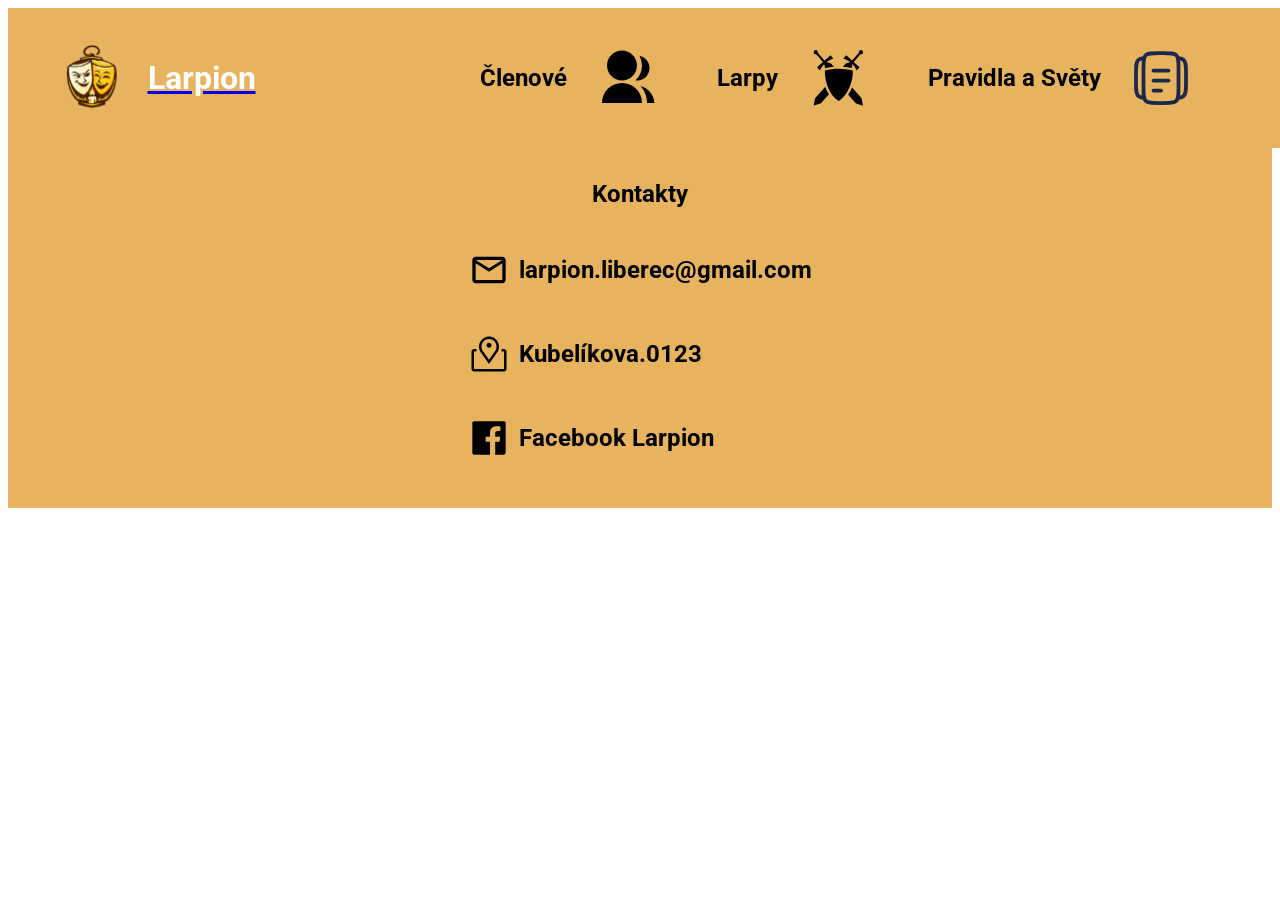
==== HTML/Clenove.html @ 6d05ec88 "i love and hate figma its the best worst tool i ever used kinda saved my lazy ass" ====
<!DOCTYPE html>
<html lang="cs">
<head>
    <meta charset="UTF-8">
    <meta name="viewport" content="width=device-width, initial-scale=1.0">
    <title>Larpion</title>
    <link rel="stylesheet" href="../CSS/Main.css">
    <script src="../Scripts/Hamburger.js" defer></script>
    <link rel="icon" type="image/svg+xml" href="../Assets/Photos/Favicon.png">
    <link rel="preconnect" href="https://fonts.googleapis.com">
    <link rel="preconnect" href="https://fonts.gstatic.com" crossorigin>
    <link href="https://fonts.googleapis.com/css2?family=Roboto:ital,wght@0,100..900;1,100..900&display=swap"
        rel="stylesheet">
</head>
<body>
    <header class="Header">
        <nav class="Header__Nav">
            <div class="Header__HomeAndHamburger">
                  <a href="../index.html"><div class="Header__Home">

                    <img src="../Assets/Photos/Logo.svg" alt="Logo" class="Icon Icon--HeaderLogo">
                    <h1 class="Nav__Text H1">Larpion</h1>

                </div></a>
                <div class="Header__Hamburger" id="Hamburger">
                    <span class="Hamburger__Span"></span>
                    <span class="Hamburger__Span"></span>
                    <span class="Hamburger__Span"></span>
                </div>
            </div>

            <div class="Hamburger__HamburgerMenu" id="Menu">
                <div class="Hamburger__Menu__Item">
                    <div class="Separator Separator--Nav"></div>
                    <a href="../HTML/Clenove.html" class="Menu__Link H3">
                        <div class="Menu__Item__Content">
                            <p>Členové</p> <!-- 
                      Source: https://svgrepo.com/svg/345409
  /group-2
  License: Apache License 2.0 (http://apache.org)
  Compliance: This file includes the original work and retains its licensing terms.
-->
                            <img src="../Assets/Photos/Členové.svg" alt="Členové" class="Icon--Hamburger">
                        </div>
                    </a>
                </div>
                <div class="Hamburger__Menu__Item">
                    <div class="Separator Separator--Nav"></div><a href="../HTML/Larpy.html" class="Menu__Link H3">
                        <div class="Menu__Item__Content">
                            <p>Larpy</p>
                            <!-- 
  Source: https://www.svgrepo.com/svg/321547/swords-emblem
  Author: game-icons.net
  License: Creative Commons Attribution 4.0 International (CC BY 4.0)
  License Link: https://creativecommons.org
-->
                            <img src="../Assets/Photos/Larpy.svg" alt="Larpy" class="Icon--Hamburger">
                        </div>
                    </a>
                </div>
                <div class="Hamburger__Menu__Item">
                    <div class="Separator Separator--Nav"></div><a href="../HTML/PravidlaASvety.html" class="Menu__Link H3">
                        <div class="Menu__Item__Content">
                            <p>Pravidla a Světy</p>
                            <!-- 
  Source: https://www.svgrepo.com/svg/524031/documents
  Author: Solar Icons
  License: Creative Commons Attribution 4.0 International (CC BY 4.0)
  License Link: https://creativecommons.org
-->
                            <img src="../Assets/Photos/Pravidla a světy.svg" alt="Pravidla a světy"
                                class="Icon--Hamburger">
                        </div>
                    </a>
                </div>
            </div>

        </nav>
    </header>

    <footer class="Footer">
        <h2 class="Footer__Kontakt">Kontakty</h2>
        <div class="Footer__Informations">
            <div class="Footer__InformationBox">
                <div class="InformationBox__Info"><img src="../Assets/Photos/Email.svg" alt="obálka"
                        class="Icon--Footer">
                    <h3 class="H3">larpion.liberec@gmail.com</h3>
                </div>
                <div class="InformationBox__Info"><img src="../Assets/Photos/Map.svg" alt="Mapa" class="Icon--Footer">
                    <h3 class="H3">Kubelíkova.0123</h3>
                </div>
                <div class="InformationBox__Info"><img src="../Assets/Photos/Facebook.svg" alt="Facebook"
                        class="Icon--Footer">
                    <h3 class="H3">Facebook Larpion</h3>
                </div>
            </div>
        </div>
    </footer>
</body>
</html>
---- CSS/Main.css ----
@import url("./normalize.css") layer(Reset);
@layer Reset, Typography, Main;

@layer Reset {

}

@layer Typography {
    html {
        font-family: 'Roboto', sans-serif;
    }
}

@layer Main {
    :root {
        --Background-Color: #F4F4A8;
        --HeaderFooter-Color: #E8B35F;
        --Card-Color: #9A1313;
        --Button-Color-Light: #F9734A;
        --Seperator-Dark: #C54D29;
        --Text-Color-Dark: #000000;
        --Text-Color-Light: #ffffff;
    }

    .Header {
        background: var(--HeaderFooter-Color);
        display: flex;
        justify-content: center;
        align-items: center;
        gap: 3rem;
        flex: 1 0 0;
        align-self: stretch;
        width: 100%;
        padding-inline: 0.5rem;
    }

    .Header__Home {
        display: flex;
        align-items: center;
        gap: 16px;
    }

    .Header__HomeAndHamburger {
        display: flex;
        height: 100px;
        justify-content: center;
        align-items: center;
        gap: 48px;
        align-self: stretch;
    }

    .Header__Hamburger {
        display: flex;
        flex-direction: column;
        gap: 8px;
        width: 40px;
        height: 25px;
    }

    .Hamburger__Span {
        display: block;
        background: var(--Text-Color-Dark);
        width: 40px;
        height: 2.5px;
    }

    .Header__Nav {
        display: flex;
        justify-content: center;
        align-items: center;
        flex-direction: column;
        flex: 1 0 0;
        align-self: stretch;
    }

    .Nav__Text {
        color: var(--Text-Color-Light);
    }

    .Main {
        background: var(--Background-Color);
        display: grid;
        padding: 2rem 1.5rem;
        row-gap: 4rem;
        column-gap: 4rem;
        align-self: stretch;
        grid-template-rows: repeat(3, fit-content(100%));
        grid-template-columns: repeat(1, minmax(0, 1fr));
        grid-auto-flow: row;
    }

    .Footer {
        background: var(--HeaderFooter-Color);
        display: grid;
        min-height: 215px;
        padding: 2rem 1rem;
        align-self: stretch;
        grid-template-rows: fit-content(100%) minmax(0, 1fr);
        grid-template-columns: repeat(1, minmax(0, 1fr));
        grid-auto-flow: row;
        row-gap: 1.5rem;
    }

    .Footer__Kontakt {
        grid-row: span 1;
        grid-column: span 1;
        justify-self: stretch;
        text-align: center;
        margin: 0;
    }

    .Footer__Informations {
        display: flex;
        flex-direction: column;
        justify-content: center;
        align-items: center;
        gap: 7px;
        align-self: stretch;
        grid-row: span 1;
        grid-column: span 1;
    }

    .Footer__InformationBox {
        display: grid;
        row-gap: 0.5rem;
        column-gap: 0.5rem;
        grid-template-rows: repeat(3, fit-content(100%));
        grid-template-columns: repeat(1, fit-content(100%));
        grid-auto-flow: row;
    }

    .InformationBox__Info {
        display: flex;
        align-items: center;
        gap: 10px;
        align-self: stretch;
        grid-row: span 1;
        grid-column: span 1;
    }

    .Main__Articles {
        display: flex;
        flex-direction: column;
        justify-content: center;
        align-items: center;
        gap: 1.5rem;
        grid-row: span 1;
        grid-column: span 1;
        justify-self: stretch;
    }

    .Articles__Name {
        display: flex;
        padding: 10px 0;
        justify-content: center;
        align-items: center;
        gap: 25px;
        align-self: stretch;
    }

    .Icon--HeaderLogo {
        width: 80px;
        height: 80px;
        object-fit: cover;
    }

    .Icon--Articles {
        width: 80px;
        height: 80px;
        aspect-ratio: 1/1;
        object-fit: cover;
    }

    .Icon--Footer {
        width: 32px;
        height: 32px;
        aspect-ratio: 1/1;
        object-fit: cover;
    }

    .Icon--Hamburger {
        width: 60px;
        height: 60px;
        aspect-ratio: 1/1;
        object-fit: cover;
    }

    .Separator {
        display: block;
        height: 20px;
        align-self: stretch;
        background: var(--Seperator-Dark);
        width: 100%;
    }

    .Separator--Nav {}

    .Hamburger__HamburgerMenu {
        display: none;
        flex-direction: column;
        align-self: stretch;
    }

    .Hamburger__HamburgerMenu--open {
        display: flex;
    }

    .Hamburger__Menu__Item {
        display: flex;
        flex-direction: column;
        justify-content: center;
        align-items: end;
        gap: 10px;
    }

    .Menu__Link {
        text-decoration: none;
        color: var(--Text-Color-Dark);
    }

    .Menu__Item__Content {
        display: flex;
        height: 80px;
        justify-content: flex-end;
        align-items: center;
        gap: 30px;
        align-self: stretch;
    }

    .H3 {
        font-family: Roboto;
        font-size: 24px;
        font-weight: 700;
        line-height: normal;
    }

    .H1 {
        font-family: Roboto;
        font-size: 32px;
        font-weight: 700;
        line-height: normal;
    }

    .PlainText {
        font-family: Roboto;
        font-size: 20px;
        font-weight: 400;
        line-height: normal;
    }

    @media (min-width: 768px) {
        .Header__HomeAndHamburger {
            display: flex;
            justify-content: center;
            align-items: center;
            align-self: stretch;
                        flex: 1 0 0;
        }

        .Hamburger__HamburgerMenu {
            display: flex;
            padding: 0 16px;
            justify-content: center;
            align-items: center;
            gap: 16px;
            flex: 3 0 0;
            flex-direction: row;
        }

        .Header__Nav {
            flex-direction: row;
        }

        .Header__Hamburger {
            display: none;
        }

        .Separator--Nav {
            display: none;
        }

        .Icon--Hamburger {
            width: 40px;
            height: 40px;
        }

        .Main {
            display: grid;
            height: 1078px;
            padding: 32px 16px;
            row-gap: 64px;
            column-gap: 64px;
            align-self: stretch;
            grid-template-rows: fit-content(100%) minmax(0, 1fr);
            grid-template-columns: repeat(2, minmax(0, 1fr));
            grid-auto-flow: row;
        }

        .Main__Articles {
            display: flex;
            padding: 32px 0;
            flex-direction: column;
            justify-content: center;
            align-items: center;
            gap: 24px;
            align-self: stretch;
            grid-row: span 1;
            grid-column: span 1;
            justify-self: stretch;
        }

        .Articles__WhenAndWhy {
            display: flex;
            padding: 0 128px;
            flex-direction: column;
            justify-content: center;
            align-items: center;
            gap: 24px;
            align-self: stretch;
            grid-row: span 1;
            grid-column: span 2;
            justify-self: stretch;
        }

        .Articles__WhoWeAre {
            display: flex;
            padding: 32px 0;
            flex-direction: column;
            justify-content: center;
            align-items: center;
            gap: 24px;
            align-self: stretch;
            grid-row: span 1;
            grid-column: span 1;
            justify-self: stretch;
        }

        .Articles__WhatIsLarp {
            display: flex;
            padding: 32px 0;
            flex-direction: column;
            align-items: flex-start;
            gap: 24px;
            align-self: start;
            grid-row: span 1;
            grid-column: span 1;
            justify-self: stretch;
        }

        .Icon--Footer {
            width: 36px;
            height: 36px;
        }
    }

    @media (min-width: 1200px) {
        .Icon--Footer {
            width: 40px;
            height: 40px;
        }
        .Icon--Hamburger{
            width:60px;
            height:60px;
        }
        .Hamburger__HamburgerMenu {
            display: flex;
padding: 0 32px;
align-items: center;
gap: 60px;
        }
        .Icon--Logo{
width: 140px;
align-self: stretch;
        }
        .Header__HomeAndHamburger{
            display: flex;
justify-content: center;
align-items: center;
height:auto;
gap: 20px;
align-self: stretch;
        }
        .Header__Nav{
            display: flex;
height: 140px;
justify-content: center;
align-items: center;
gap: 100px;
        }
        .Hamburger__Menu__Item{
display: flex;
height: 80px;
justify-content: flex-end;
align-items: center;
gap: 30px;

        }
    }
}
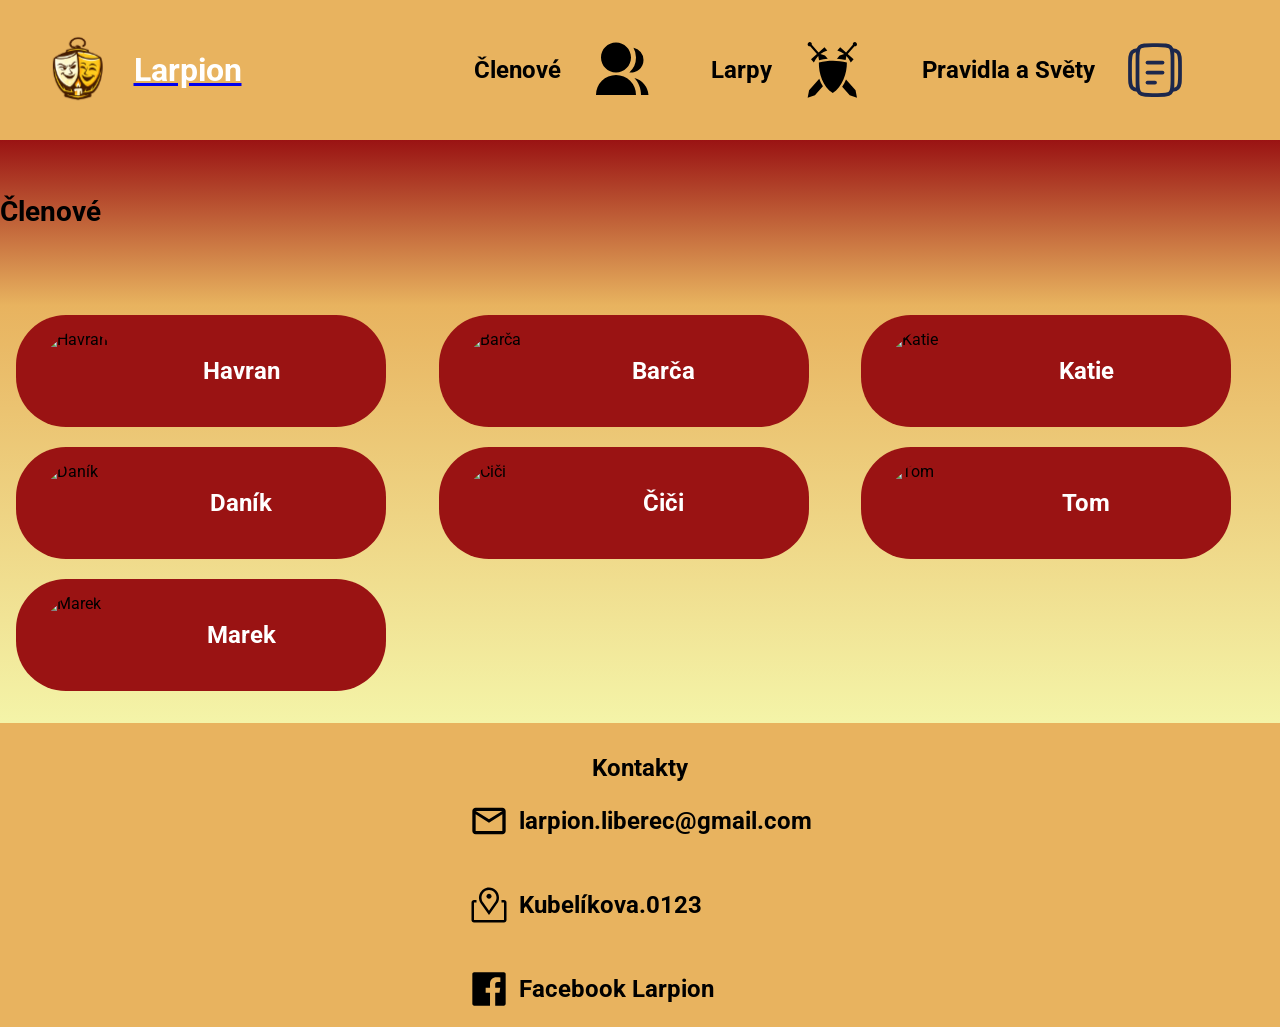
==== commit d852cf21: "i will be death im sorry you have to view this ohh merciful lord please dont kill me im just a poor " ====
--- a/HTML/Clenove.html
+++ b/HTML/Clenove.html
@@ -1,10 +1,12 @@
 <!DOCTYPE html>
 <html lang="cs">
+
 <head>
     <meta charset="UTF-8">
     <meta name="viewport" content="width=device-width, initial-scale=1.0">
     <title>Larpion</title>
     <link rel="stylesheet" href="../CSS/Main.css">
+    <link rel="stylesheet" href="../CSS/Clenove.css">
     <script src="../Scripts/Hamburger.js" defer></script>
     <link rel="icon" type="image/svg+xml" href="../Assets/Photos/Favicon.png">
     <link rel="preconnect" href="https://fonts.googleapis.com">
@@ -12,16 +14,19 @@
     <link href="https://fonts.googleapis.com/css2?family=Roboto:ital,wght@0,100..900;1,100..900&display=swap"
         rel="stylesheet">
 </head>
-<body>
+
+<body class="Body">
     <header class="Header">
         <nav class="Header__Nav">
             <div class="Header__HomeAndHamburger">
-                  <a href="../index.html"><div class="Header__Home">
+                <a href="../index.html">
+                    <div class="Header__Home">
 
-                    <img src="../Assets/Photos/Logo.svg" alt="Logo" class="Icon Icon--HeaderLogo">
-                    <h1 class="Nav__Text H1">Larpion</h1>
+                        <img src="../Assets/Photos/Logo.svg" alt="Logo" class="Icon Icon--HeaderLogo">
+                        <h1 class="Nav__Text H1">Larpion</h1>
 
-                </div></a>
+                    </div>
+                </a>
                 <div class="Header__Hamburger" id="Hamburger">
                     <span class="Hamburger__Span"></span>
                     <span class="Hamburger__Span"></span>
@@ -59,7 +64,8 @@
                     </a>
                 </div>
                 <div class="Hamburger__Menu__Item">
-                    <div class="Separator Separator--Nav"></div><a href="../HTML/PravidlaASvety.html" class="Menu__Link H3">
+                    <div class="Separator Separator--Nav"></div><a href="../HTML/PravidlaASvety.html"
+                        class="Menu__Link H3">
                         <div class="Menu__Item__Content">
                             <p>Pravidla a Světy</p>
                             <!-- 
@@ -77,7 +83,43 @@
 
         </nav>
     </header>
+    <main class="Main--Clenove">
 
+        <h2 class="H2">Členové</h2>
+        <div class="Members">
+            <div class="MemberCard">
+                <img src="../Assets/Photos/Members/Havran.svg" alt="Havran" class="Img--MemberCard">
+                <h3 class="H3--Card">Havran</h3>
+            </div>
+            <div class="MemberCard">
+                <img src="../Assets/Photos/Members/Barča.svg" alt="Barča" class="Img--MemberCard">
+                <h3 class="H3--Card">Barča</h3>
+            </div>
+            <div class="MemberCard">
+                <img src="../Assets/Photos/Members/Katie.svg" alt="Katie" class="Img--MemberCard">
+                <h3 class="H3--Card">Katie</h3>
+            </div>
+            <div class="MemberCard">
+                <img src="../Assets/Photos/Members/Daník.svg" alt="Daník" class="Img--MemberCard">
+                <h3 class="H3--Card">Daník</h3>
+            </div>
+            <div class="MemberCard">
+                <img src="../Assets/Photos/Members/Čiči.svg" alt="Čiči" class="Img--MemberCard">
+                <h3 class="H3--Card">Čiči</h3>
+            </div>
+            <div class="MemberCard">
+                <img src="../Assets/Photos/Members/Tom.svg" alt="Tom" class="Img--MemberCard">
+                <h3 class="H3--Card">Tom</h3>
+            </div>
+            <div class="MemberCard">
+                <img src="../Assets/Photos/Members/Marek.svg" alt="Marek" class="Img--MemberCard">
+                <h3 class="H3--Card">Marek</h3>
+            </div>
+            <div>
+
+            </div>
+            </div>
+    </main>
     <footer class="Footer">
         <h2 class="Footer__Kontakt">Kontakty</h2>
         <div class="Footer__Informations">
@@ -97,4 +139,5 @@
         </div>
     </footer>
 </body>
+
 </html>
--- a/CSS/Main.css
+++ b/CSS/Main.css
@@ -1,4 +1,4 @@
-@import url("./normalize.css") layer(Reset);
+@import url("./Normalize.css") layer(Reset);
 @layer Reset, Typography, Main;
 
 @layer Reset {
@@ -9,6 +9,44 @@
     html {
         font-family: 'Roboto', sans-serif;
     }
+        .H3 {
+        font-family: Roboto;
+        font-size: 24px;
+        font-weight: 700;
+        line-height: normal;
+    }
+
+    .H1 {
+        font-family: Roboto;
+        font-size: 32px;
+        font-weight: 700;
+        line-height: normal;
+    }
+
+    .H2 {
+        font-family: Roboto;
+        font-size: 28px;
+        font-weight: 700;
+        line-height: normal;
+    }
+
+    .Text--Center {
+        text-align: center;
+    }
+
+    .Text--Light {
+        color: var(--Text-Color-Light);
+    }
+
+    .PlainText {
+        font-family: 'Roboto', sans-serif;
+        font-size: 20px;
+        font-weight: 400;
+        line-height: 1.6;
+        text-wrap: pretty;
+        white-space: pre-line;
+    }
+
 }
 
 @layer Main {
@@ -31,7 +69,6 @@
         flex: 1 0 0;
         align-self: stretch;
         width: 100%;
-        padding-inline: 0.5rem;
     }
 
     .Header__Home {
@@ -87,18 +124,17 @@
         grid-template-rows: repeat(3, fit-content(100%));
         grid-template-columns: repeat(1, minmax(0, 1fr));
         grid-auto-flow: row;
+        align-content: center;
     }
 
     .Footer {
+        padding-top: 2rem;
         background: var(--HeaderFooter-Color);
         display: grid;
-        min-height: 215px;
-        padding: 2rem 1rem;
         align-self: stretch;
         grid-template-rows: fit-content(100%) minmax(0, 1fr);
         grid-template-columns: repeat(1, minmax(0, 1fr));
         grid-auto-flow: row;
-        row-gap: 1.5rem;
     }
 
     .Footer__Kontakt {
@@ -147,6 +183,8 @@
         grid-row: span 1;
         grid-column: span 1;
         justify-self: stretch;
+        width: 100%;
+        max-width: none;
     }
 
     .Articles__Name {
@@ -227,25 +265,12 @@
         align-self: stretch;
     }
 
-    .H3 {
-        font-family: Roboto;
-        font-size: 24px;
-        font-weight: 700;
-        line-height: normal;
-    }
-
-    .H1 {
-        font-family: Roboto;
-        font-size: 32px;
-        font-weight: 700;
-        line-height: normal;
-    }
-
-    .PlainText {
-        font-family: Roboto;
-        font-size: 20px;
-        font-weight: 400;
-        line-height: normal;
+
+    .Main__Articles .PlainText {
+        max-width: 550px;
+        width: 100%;
+        margin: 0 auto;
+        text-align: left;
     }
 
     @media (min-width: 768px) {
@@ -254,7 +279,7 @@
             justify-content: center;
             align-items: center;
             align-self: stretch;
-                        flex: 1 0 0;
+            flex: 1 0 0;
         }
 
         .Hamburger__HamburgerMenu {
@@ -285,48 +310,36 @@
         }
 
         .Main {
+            background: var(--Background-Color);
             display: grid;
-            height: 1078px;
             padding: 32px 16px;
             row-gap: 64px;
             column-gap: 64px;
             align-self: stretch;
-            grid-template-rows: fit-content(100%) minmax(0, 1fr);
+            grid-template-rows: auto auto;
             grid-template-columns: repeat(2, minmax(0, 1fr));
             grid-auto-flow: row;
+            justify-items: center;
         }
 
         .Main__Articles {
             display: flex;
             padding: 32px 0;
             flex-direction: column;
-            justify-content: center;
             align-items: center;
             gap: 24px;
             align-self: stretch;
             grid-row: span 1;
             grid-column: span 1;
             justify-self: stretch;
-        }
-
-        .Articles__WhenAndWhy {
-            display: flex;
-            padding: 0 128px;
-            flex-direction: column;
-            justify-content: center;
-            align-items: center;
-            gap: 24px;
-            align-self: stretch;
-            grid-row: span 1;
-            grid-column: span 2;
-            justify-self: stretch;
-        }
-
-        .Articles__WhoWeAre {
+            width: 100%;
+        }
+
+.Articles__WhoWeAre {
             display: flex;
             padding: 32px 0;
             flex-direction: column;
-            justify-content: center;
+            justify-content: flex-start; 
             align-items: center;
             gap: 24px;
             align-self: stretch;
@@ -339,11 +352,26 @@
             display: flex;
             padding: 32px 0;
             flex-direction: column;
-            align-items: flex-start;
+            justify-content: flex-start; 
+            align-items: center;
             gap: 24px;
-            align-self: start;
+            align-self: stretch;
             grid-row: span 1;
             grid-column: span 1;
+            justify-self: stretch;
+        }
+
+        .Articles__WhenAndWhy {
+            width: 100%;
+            display: flex;
+
+            flex-direction: column;
+            justify-content: center;
+            align-items: center;
+            gap: 24px;
+            align-self: stretch;
+            grid-row: span 1;
+            grid-column: span 2;
             justify-self: stretch;
         }
 
@@ -358,42 +386,47 @@
             width: 40px;
             height: 40px;
         }
-        .Icon--Hamburger{
-            width:60px;
-            height:60px;
-        }
+
+        .Icon--Hamburger {
+            width: 60px;
+            height: 60px;
+        }
+
         .Hamburger__HamburgerMenu {
             display: flex;
-padding: 0 32px;
-align-items: center;
-gap: 60px;
-        }
-        .Icon--Logo{
-width: 140px;
-align-self: stretch;
-        }
-        .Header__HomeAndHamburger{
-            display: flex;
-justify-content: center;
-align-items: center;
-height:auto;
-gap: 20px;
-align-self: stretch;
-        }
-        .Header__Nav{
-            display: flex;
-height: 140px;
-justify-content: center;
-align-items: center;
-gap: 100px;
-        }
-        .Hamburger__Menu__Item{
-display: flex;
-height: 80px;
-justify-content: flex-end;
-align-items: center;
-gap: 30px;
-
+            padding: 0 32px;
+            align-items: center;
+            gap: 60px;
+        }
+
+        .Icon--Logo {
+            width: 140px;
+            align-self: stretch;
+        }
+
+        .Header__HomeAndHamburger {
+            display: flex;
+            justify-content: center;
+            align-items: center;
+            height: auto;
+            gap: 20px;
+            align-self: stretch;
+        }
+
+        .Header__Nav {
+            display: flex;
+            height: 140px;
+            justify-content: center;
+            align-items: center;
+            gap: 100px;
+        }
+
+        .Hamburger__Menu__Item {
+            display: flex;
+            height: 80px;
+            justify-content: flex-end;
+            align-items: center;
+            gap: 30px;
         }
     }
 }
--- a/CSS/Clenove.css
+++ b/CSS/Clenove.css
@@ -0,0 +1,50 @@
+.MemberCard{
+display: flex;
+width: calc(100% - 50px);
+max-width: 320px;
+padding: 16px 25px;
+justify-content: center;
+align-items: center;
+background-color:var(--Card-Color);
+border-radius: 50px;
+}
+.Main--Clenove{
+display: flex;
+padding-top: 32px;
+flex-direction: column;
+align-items: flex-start;
+align-self: stretch;
+background: linear-gradient(180deg, #9A1313 0%, #E8B35F 28.37%, #F4F4A8 100%);
+}
+.Img--MemberCard{
+    width: 80px;
+height: 80px;
+flex-shrink: 0;
+border-radius: 80px;
+}
+.Members{
+    display: grid;
+    padding: 64px 16px 32px 16px;
+    row-gap: 20px;
+    column-gap: 20px;
+    align-self: stretch;
+    grid-template-columns: repeat(auto-fit, minmax(min(100%, 320px), 1fr));
+    grid-auto-flow: row;
+}
+.H3--Card{
+    display: flex;
+flex-direction: column;
+justify-content: center;
+flex: 1 0 0;
+align-self: stretch;
+font-family: Roboto;
+    font-size: 24px;
+    font-weight: 700;
+    line-height: normal;
+    color: var(--Text-Color-Light);
+    text-align: center;
+}
+.Body{
+    min-height: 100vh;
+ display:grid;
+}
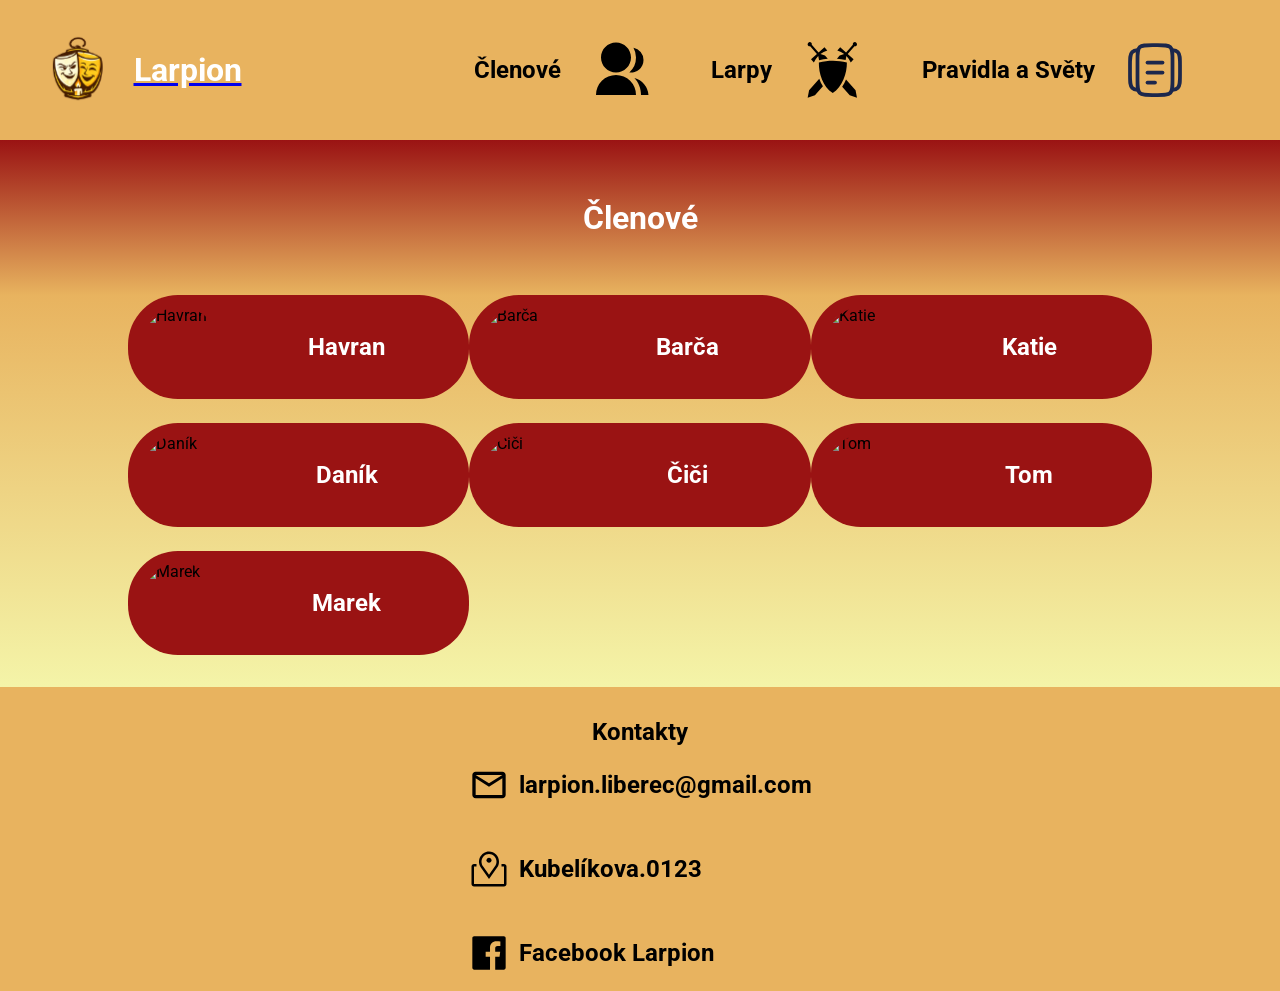
==== commit 81222180: "im in belgiam and i want to finnish it" ====
--- a/HTML/Clenove.html
+++ b/HTML/Clenove.html
@@ -85,7 +85,7 @@
     </header>
     <main class="Main--Clenove">
 
-        <h2 class="H2">Členové</h2>
+        <h2 class="H1 Text--Light">Členové</h2>
         <div class="Members">
             <div class="MemberCard">
                 <img src="../Assets/Photos/Members/Havran.svg" alt="Havran" class="Img--MemberCard">
@@ -115,10 +115,7 @@
                 <img src="../Assets/Photos/Members/Marek.svg" alt="Marek" class="Img--MemberCard">
                 <h3 class="H3--Card">Marek</h3>
             </div>
-            <div>
-
-            </div>
-            </div>
+        </div>
     </main>
     <footer class="Footer">
         <h2 class="Footer__Kontakt">Kontakty</h2>
--- a/CSS/Main.css
+++ b/CSS/Main.css
@@ -51,6 +51,7 @@
 
 @layer Main {
     :root {
+        --CardBackground-Color: #F0E086;
         --Background-Color: #F4F4A8;
         --HeaderFooter-Color: #E8B35F;
         --Card-Color: #9A1313;
@@ -184,7 +185,8 @@
         grid-column: span 1;
         justify-self: stretch;
         width: 100%;
-        max-width: none;
+        background-color: var(--CardBackground-Color);
+border-radius: 1rem;
     }
 
     .Articles__Name {
--- a/CSS/Clenove.css
+++ b/CSS/Clenove.css
@@ -1,36 +1,41 @@
 .MemberCard{
 display: flex;
-width: calc(100% - 50px);
-max-width: 320px;
-padding: 16px 25px;
-justify-content: center;
-align-items: center;
-background-color:var(--Card-Color);
-border-radius: 50px;
+    width: 100%;
+    max-width: 320px;
+    padding: 12px;
+    justify-content: flex-start;
+    align-items: center;
+    gap: 16px;
+    background-color: var(--Card-Color);
+    border-radius: 50px;
 }
 .Main--Clenove{
 display: flex;
-padding-top: 32px;
-flex-direction: column;
-align-items: flex-start;
-align-self: stretch;
-background: linear-gradient(180deg, #9A1313 0%, #E8B35F 28.37%, #F4F4A8 100%);
+    padding-top: 32px;
+    flex-direction: column;
+    align-items: center;
+    align-self: stretch;
+    background: linear-gradient(180deg, var(--Card-Color) 0%, var(--HeaderFooter-Color) 28.37%, var(--Background-Color) 100%);
 }
 .Img--MemberCard{
-    width: 80px;
-height: 80px;
-flex-shrink: 0;
-border-radius: 80px;
+width: 80px;
+    height: 80px;
+    flex-shrink: 0;
+    border-radius: 50%;
+    object-fit: cover;
 }
 .Members{
-    display: grid;
-    padding: 64px 16px 32px 16px;
-    row-gap: 20px;
-    column-gap: 20px;
+display: grid;
+    padding: 32px 16px;
+    gap: 24px; 
     align-self: stretch;
-    grid-template-columns: repeat(auto-fit, minmax(min(100%, 320px), 1fr));
-    grid-auto-flow: row;
+    grid-template-columns: repeat(auto-fit, minmax(280px, 1fr));
+    justify-items: center; 
+    max-width: 1000px;
+    width: 100%;
+    margin: 0 auto;
 }
+
 .H3--Card{
     display: flex;
 flex-direction: column;
@@ -44,7 +49,8 @@
     color: var(--Text-Color-Light);
     text-align: center;
 }
-.Body{
+.Body {
     min-height: 100vh;
- display:grid;
+    display: grid;
+    grid-template-rows: auto 1fr auto; 
 }
